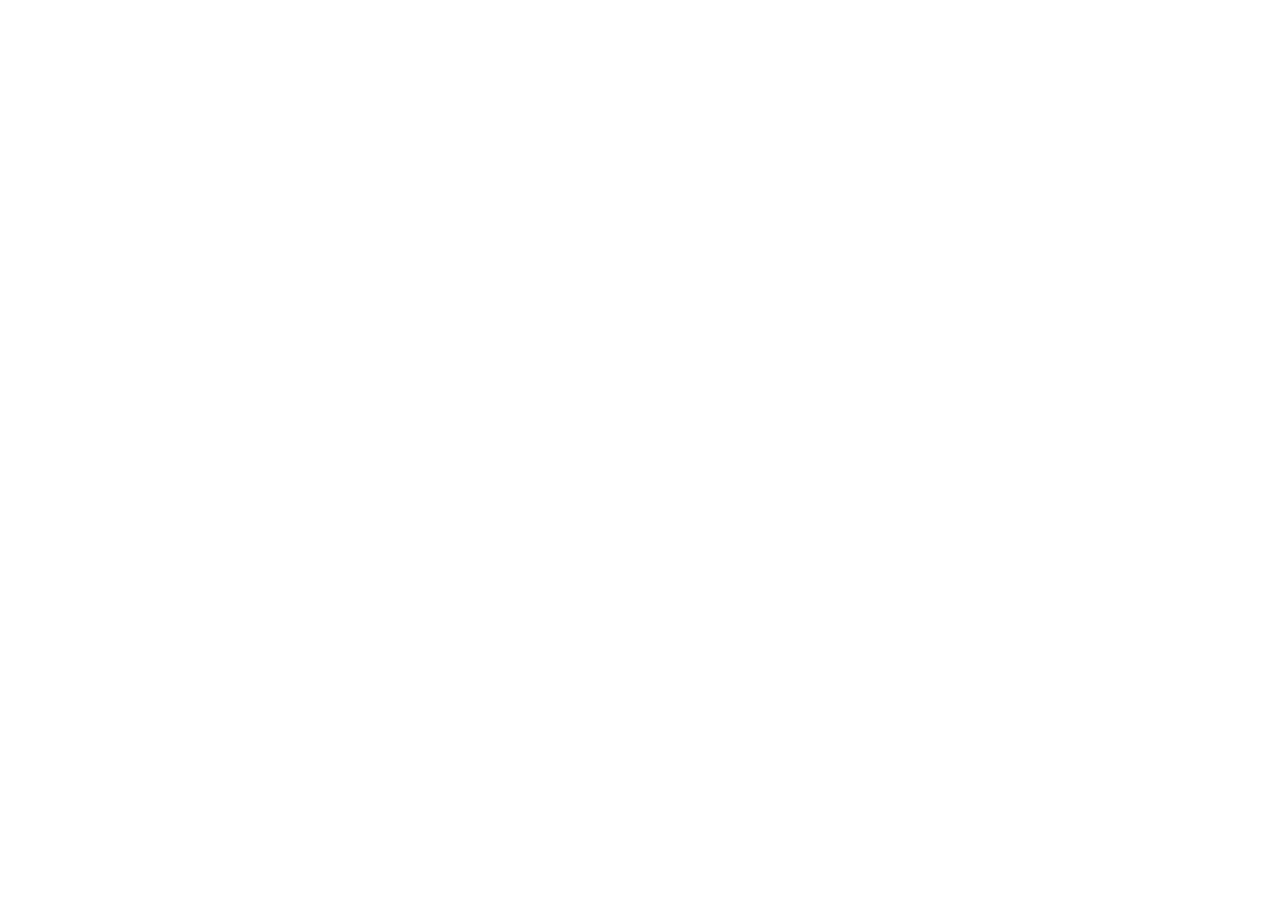
==== history.html @ 9ccfdbb6 "Moved files to root for Github Pages" ====
<!DOCTYPE html>
<html lang="en">
<head>
    <meta charset="UTF-8">
    <meta name="viewport" content="width=device-width, initial-scale=1.0">
    <title>Document</title>
</head>
<body>
    
</body>
</html>
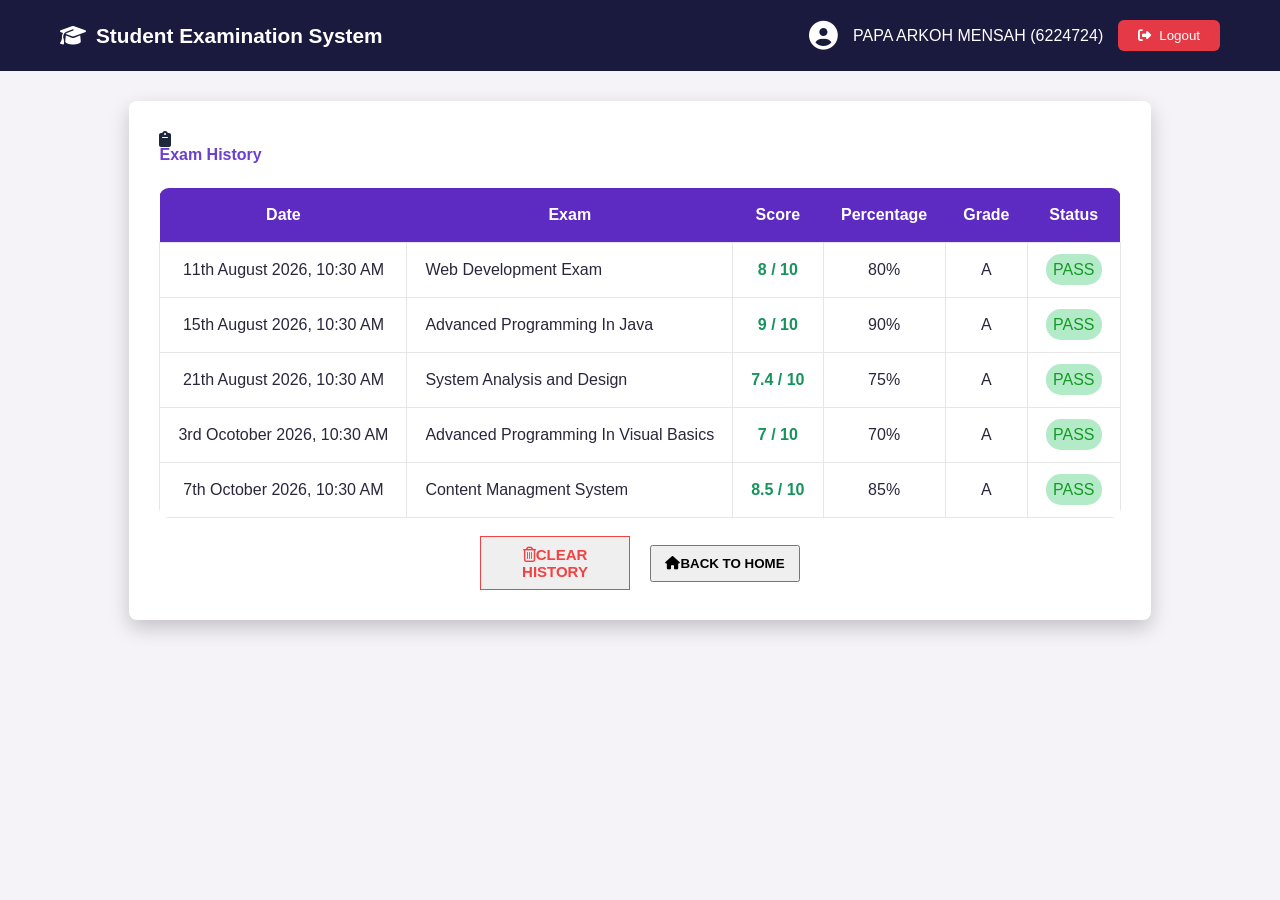
==== commit 162d2375: "Updated my examination system history page" ====
--- a/history.html
+++ b/history.html
@@ -4,8 +4,92 @@
     <meta charset="UTF-8">
     <meta name="viewport" content="width=device-width, initial-scale=1.0">
     <title>Document</title>
+    <link rel="stylesheet" href="css/style.css">
+    <link rel="stylesheet"
+    href="https://cdnjs.cloudflare.com/ajax/libs/font-awesome/6.5.1/css/all.min.css">
 </head>
 <body>
-    
+      <nav class="navbar">
+        <div class="logo">
+            <li class="fa-solid fa-graduation-cap"></li>
+            <span>Student Examination System</span>  
+        </div>
+        <div class="student-info">
+            <i class="fas fa-user-circle" style="font-size: 1.8rem;"></i>
+            <div id="student-name">PAPA ARKOH MENSAH (6224724)</div>
+            <button class="logout-btn" onclick="logout()">
+                <i class="fas fa-sign-out-alt"></i> Logout
+            </button>
+        </div>
+    </nav>
+    <div class="exam-history-container">
+       <li class="fa-solid fa-clipboard"><p>Exam History</p></li> 
+        <div class="table-container">
+           <table>
+            <thead>
+                <tr>
+                    <th>Date</th>
+                    <th>Exam</th>
+                    <th>Score</th>
+                    <th>Percentage</th>
+                    <th>Grade</th>
+                    <th>Status</th>
+                </tr>
+            </thead>
+
+            <tbody>
+                <tr>
+                    <td>11th August 2026, 10:30 AM</td>
+                    <td>Web Development Exam</td>
+                    <td class="score">8 / 10</td>
+                    <td>80%</td>
+                    <td>A</td>
+                    <td><span class="pass">PASS</span></td>
+                </tr>
+
+                 <tr>
+                    <td>15th August 2026, 10:30 AM</td>
+                    <td>Advanced Programming In Java</td>
+                    <td class="score">9 / 10</td>
+                    <td>90%</td>
+                    <td>A</td>
+                    <td><span class="pass">PASS</span></td>
+                </tr>
+
+                 <tr>
+                    <td>21th August 2026, 10:30 AM</td>
+                    <td>System Analysis and Design</td>
+                    <td class="score">7.4 / 10</td>
+                    <td>75%</td>
+                    <td>A</td>
+                    <td><span class="pass">PASS</span></td>
+                </tr>
+
+                 <tr>
+                    <td>3rd Ocotober 2026, 10:30 AM</td>
+                    <td>Advanced Programming In Visual Basics</td>
+                    <td class="score">7 / 10</td>
+                    <td>70%</td>
+                    <td>A</td>
+                    <td><span class="pass">PASS</span></td>
+                </tr>
+
+                 <tr>
+                    <td>7th October 2026, 10:30 AM</td>
+                    <td>Content Managment System</td>
+                    <td class="score">8.5 / 10</td>
+                    <td>85%</td>
+                    <td>A</td>
+                    <td><span class="pass">PASS</span></td>
+                </tr>
+            </tbody>
+           </table>
+        </div><br>
+        <div class="button-div">
+        <button class="clear-button"><li class="fa-regular fa-trash-can"></li>CLEAR HISTORY</button>
+         <button class="back-button"><li class="fa-solid fa-house"></li>BACK TO HOME</button>
+        </div>
+    </div>
+    <script src="js/history.js"></script>
 </body>
 </html>
--- a/css/style.css
+++ b/css/style.css
@@ -0,0 +1,825 @@
+/* ===== RESET & BASE STYLES ===== */
+* {
+    margin: 0;
+    padding: 0;
+    box-sizing: border-box;
+    font-family: 'Segoe UI', Tahoma, Geneva, Verdana, sans-serif;
+}
+:root {
+    --primary: #6c3fd1;         /* Purple */
+    --primary-dark: #5a32b8;
+    --red: #e63946;
+    --dark-blue: #1a1a3e;       /* Navbar/Footer */
+    --bg-light: #f5f3f7;        /* Page background */
+    --text-dark: #1a1a3e;
+    --text-gray: #666;
+    --border: #e0e0e0;
+    --white: #ffffff;
+}
+body {
+    background-color: var(--bg-light);
+    color: var(--text-dark);
+    min-height: 100vh;
+    display: flex;
+    flex-direction: column;
+}
+
+html, body {
+    width: 100%;
+    overflow-x: hidden;
+}
+
+/* ===== NAVBAR ===== */
+.navbar {
+    background-color: var(--dark-blue);
+    color: var(--white);
+    padding: 20px 60px;
+    display: flex;
+    justify-content: space-between;
+    align-items: center;
+}
+.logo {
+    display: flex;
+    align-items: center;
+    gap: 12px;
+    font-size: 1.2rem;
+    font-weight: 600;
+}
+.cap{
+    width: 50px;
+    border-radius: 50%;
+    margin-left: -40px;
+}
+
+.nav-links {
+    display: flex;
+    gap: 40px;
+}
+
+.nav-links a {
+    color: var(--white);
+    text-decoration: none;
+    font-size: 0.95rem;
+    padding-bottom: 5px;
+    transition: color 0.3s;
+}
+
+.nav-links a:hover {
+    color: var(--primary);
+}
+.nav-links a.active {
+    border-bottom: 2px solid var(--primary);
+}
+
+.container{
+    flex: 1;
+    display: grid;
+    grid-template-columns: 1fr 1fr;
+    gap: 40px;
+    padding: 50px 60px;
+    max-width: 1400px;
+    width: 100%;
+}
+
+@media (max-width: 900px) {
+    .container {
+        grid-template-columns: 1fr;
+        padding: 30px 20px;
+        gap: 30px;
+    }
+}
+
+@media (max-width: 480px) {
+    .navbar {
+        padding: 16px 20px;
+        flex-wrap: wrap;
+        gap: 10px;
+    }
+
+    .nav-links {
+        gap: 20px;
+        flex-wrap: wrap;
+    }
+
+    .container {
+        padding: 20px 14px;
+    }
+
+    .registration-card {
+        padding: 25px;
+    }
+
+    .welcome-section h1 {
+        font-size: 1.8rem;
+    }
+}
+.welcome-section h1{
+    font-size: 2.5rem;
+    margin-bottom: 15px;
+    color:var(--text-dark);
+}
+.highlight {
+    color: var(--primary);
+}
+
+.welcome-section > p {
+    font-size: 1.1rem;
+    font-weight: 600;
+    color: var(--text-dark);
+    margin-bottom: 30px;
+}
+
+.illustration {
+    max-width: 100%;
+    height: auto;
+    margin-bottom: 30px;
+    transition: transform 0.3s;
+    border-radius: 12px;
+}
+.illustration:hover {
+    transform: scale(1.05);
+    box-shadow: 0 2px 10px rgba(0, 0, 0, 0.05);
+    
+}
+.instructions-box{
+   background-color: var(--white);
+    padding: 25px 30px;
+    border-radius: 12px;
+    box-shadow: 0 2px 10px rgba(0, 0, 0, 0.05);
+    border: 1px solid var(--border);
+}
+.instructions-box h3{
+    font-size: 1.3rem;
+    margin-bottom: 15px;
+    color: var(--text-dark);
+}
+
+.instructions-box ul {
+    list-style: none;
+}
+
+.instructions-box li {
+    display: flex;
+    align-items: center;
+    gap: 12px;
+    padding: 8px 0;
+    color: var(--text-dark);
+    font-size: 0.95rem;
+}
+
+.instructions-box li i {
+    color: var(--primary);
+    width: 18px;
+}
+.registration-card {
+    background-color: var(--white);
+    padding: 40px;
+    border-radius: 12px;
+    box-shadow: 0 4px 20px rgba(0, 0, 0, 0.08);
+    height: fit-content;
+}
+.registration-card h2 {
+    font-size: 1.8rem;
+    margin-bottom: 20px;
+    color: var(--text-dark);
+}
+.registration-card form {
+    display: flex;
+    flex-direction: column;
+    gap: 20px;
+}
+.registration-card label{
+    font-size: 15px;
+    color: var(--text-dark);
+}
+.registration-card input[type="text"],
+.registration-card input[type="email"],
+.registration-card input[type="password"] {
+    padding: 12px;
+    border: 1px solid var(--border);
+    border-radius: 8px;
+    font-size: 0.95rem;
+    transition: border-color 0.3s;
+}
+.registration-card input[type="text"]:focus,
+.registration-card input[type="email"]:focus,
+.registration-card input[type="password"]:focus {
+    border-color: var(--primary);
+    outline: none;
+}
+.registration-card select{
+    padding: 12px;
+    border: 1px solid var(--border);
+    border-radius: 8px;
+    font-size: 0.95rem;
+    transition: border-color 0.3s;
+}
+.registration-card select:focus{
+    border-color: var(--primary);
+    outline: none;
+}
+.registration-card button{
+    width: 100%;
+    padding: 12px;
+    margin-top: 10px;
+    border:none;
+    border-radius: 8px;
+    background-color: var(--primary);
+    color: var(--white);
+    font-size: 1rem;
+    cursor: pointer;
+    transition: background-color 0.3s, transform 0.3s;
+}
+.registration-card button:hover{
+    background-color: var(--primary-dark);
+    transform: scale(1.02);
+}
+
+.logo {
+            display: flex;
+            align-items: center;
+            gap: 10px;
+            font-size: 1.3rem;
+            font-weight: 600;
+}
+
+.logo i {
+       background: var(--primary);
+       padding: 8px;
+       border-radius: 6px;
+}
+.student-info {
+   display: flex;
+   align-items: center;
+   gap: 15px;
+}
+ .logout-btn {
+    background: #e63946;
+    color: white;
+    border: none;
+    padding: 8px 20px;
+    border-radius: 6px;
+    cursor: pointer;
+    display: flex;
+    align-items: center;
+    gap: 8px;
+    font-weight: 500;
+ }
+ .info-bar {
+            background: white;
+            padding: 18px 40px;
+            display: flex;
+            justify-content: space-between;
+            align-items: center;
+            box-shadow: 0 2px 8px rgba(0,0,0,0.05);
+            margin-bottom: 20px;
+        }
+ .info-item {
+            display: flex;
+            align-items: center;
+            gap: 12px;
+        }
+.info-item i {
+    font-size: 1.4rem;
+    color: var(--primary);
+}
+.timer {
+            font-size: 1.6rem;
+            font-weight: bold;
+            color: var(--red);
+        }
+
+        /* Main Content */
+.main-content {
+            display: grid;
+            grid-template-columns: 280px 1fr;
+            gap: 25px;
+            padding: 0 40px;
+            max-width: 1400px;
+            margin: 0 auto;
+            flex: 1;
+            align-items: start;
+            margin-bottom: 24px;
+        }
+
+        /* Question Navigation */
+.navigation {
+            background: white;
+            padding: 25px;
+            border-radius: 12px;
+            box-shadow: 0 4px 15px rgba(0,0,0,0.08);
+            height: fit-content;
+            overflow: hidden;
+        }
+
+.nav-title {
+            color: var(--primary);
+            font-size: 1.2rem;
+            margin-bottom: 20px;
+        }
+
+.question-grid {
+            display: grid;
+            grid-template-columns: repeat(5, minmax(0, 1fr));
+            gap: 10px;
+            margin-bottom: 25px;
+            justify-items: center;
+        }
+.q-btn {
+            width: 100%;
+            max-width: 45px;
+            aspect-ratio: 1 / 1;
+            border: 2px solid #ddd;
+            border-radius: 8px;
+            display: flex;
+            align-items: center;
+            justify-content: center;
+            font-weight: 600;
+            line-height: 1;
+            cursor: pointer;
+            transition: all 0.3s;
+        }
+.q-btn.current {
+            background: var(--primary);
+            color: white;
+            border-color: var(--primary);
+        }
+.q-btn.answered {
+            background: #22c55e;
+            color: white;
+            border-color: #22c55e;
+        }
+
+.legend {
+            display: flex;
+            flex-direction: column;
+            gap: 12px;
+        }
+ .legend-item {
+            display: flex;
+            align-items: center;
+            gap: 10px;
+            font-size: 0.95rem;
+        }
+
+.legend-dot {
+            width: 18px;
+            height: 18px;
+            border-radius: 50%;
+        }
+/* Question Area */
+.question-area {
+            background: white;
+            padding: 24px;
+            border-radius: 12px;
+            box-shadow: 0 4px 15px rgba(0,0,0,0.08);
+        }
+
+.question-header {
+            margin-bottom: 25px;
+        }
+.question-text {
+            font-size: 1.25rem;
+            line-height: 1.5;
+            margin-bottom: 30px;
+        }
+
+.options {
+            display: flex;
+            flex-direction: column;
+            gap: 15px;
+        }
+.option {
+            padding: 16px 20px;
+            border: 2px solid #e0e0e0;
+            border-radius: 8px;
+            cursor: pointer;
+            transition: all 0.3s;
+            display: flex;
+            align-items: center;
+            gap: 12px;
+        }
+
+.option:hover {
+            border-color: var(--primary);
+            background: #f8f5ff;
+}
+.option.selected {
+            border-color: var(--primary);
+            background: #f0e8ff;
+        }
+
+        /* Bottom Buttons */
+        .action-buttons {
+            display: flex;
+            justify-content: space-between;
+            padding: 18px 0 0;
+            margin-top: 20px;
+        }
+
+        .btn {
+            padding: 12px 28px;
+            border-radius: 8px;
+            font-weight: 600;
+            cursor: pointer;
+            display: flex;
+            align-items: center;
+            gap: 8px;
+            transition: all 0.3s;
+        }
+
+        .btn-prev {
+            border: 2px solid var(--primary);
+            color: var(--primary);
+            background: white;
+        }
+
+        .btn-next {
+            background: var(--primary);
+            color: white;
+            border: none;
+        }
+
+        .btn-submit {
+            background: var(--red);
+            color: white;
+            border: none;
+        }
+
+        .btn:hover {
+            transform: translateY(-2px);
+        }
+
+.footer {
+    background-color: var(--dark-blue);
+    color: var(--white);
+    padding: 20px 60px;
+    text-align: center;
+    margin-top: auto;
+    width: 100%;
+}
+
+@media (max-width: 992px) {
+    .navbar {
+        padding: 16px 20px;
+        gap: 12px;
+    }
+
+    .info-bar {
+        padding: 16px 20px;
+        flex-wrap: wrap;
+        gap: 14px;
+    }
+
+    .main-content {
+        grid-template-columns: 1fr;
+        padding: 0 20px;
+    }
+
+    .action-buttons {
+        padding: 20px 0 0;
+        flex-wrap: wrap;
+        gap: 10px;
+    }
+
+    .btn {
+        flex: 1 1 180px;
+        justify-content: center;
+    }
+}
+
+@media (max-width: 600px) {
+    .navbar,
+    .info-bar,
+    .main-content {
+        padding-left: 14px;
+        padding-right: 14px;
+    }
+
+    .student-info {
+        width: 100%;
+        justify-content: space-between;
+        flex-wrap: wrap;
+    }
+
+    .footer {
+        padding: 16px 14px;
+    }
+}
+
+ :root {
+      --header-bg: #0f172a;
+      --primary: #7c3aed;
+      --primary-hover: #6d28d9;
+      --green: #16a34a;
+      --green-light: #dcfce7;
+      --blue-light: #dbeafe;
+      --purple-light: #ede9fe;
+      --red: #ef4444;
+      --text-dark: #1e293b;
+      --text-muted: #64748b;
+      --border: #e2e8f0;
+      --card-shadow: 0 10px 25px -5px rgb(0 0 0 / 0.08), 0 8px 10px -6px rgb(0 0 0 / 0.04);
+    }
+     /* Main content */
+        .result-layout {
+            display: flex;
+            flex-direction: column;
+      max-width: 1100px;
+      margin: 2.5rem auto;
+      padding: 0 1.5rem;
+    }
+    .result-card {
+      background: white;
+      border-radius: 20px;
+      box-shadow: var(--card-shadow);
+      padding: 2.5rem 2rem;
+      display: flex;
+      align-items: center;
+      gap: 2rem;
+    }
+    /* Left visual */
+    .visual {
+      flex: 0 0 280px;
+      text-align: center;
+      flex-direction: column;
+      display: flex;
+    }
+     .progress-ring {
+      width: 200px;
+      height: 200px;
+      margin: 0 auto 1.2rem;
+      position: relative;
+    }
+
+    .progress-ring svg {
+      transform: rotate(-90deg);
+      width: 100%;
+      height: 100%;
+    }
+
+    .progress-ring circle {
+      fill: none;
+      stroke-width: 3.2;
+    }
+
+    .progress-ring .bg {
+      stroke: var(--blue-light);
+    }
+
+    .progress-ring .progress {
+      stroke: green;
+      stroke-dasharray: 100;
+      stroke-dashoffset: 20;
+      transition: stroke-dashoffset 0.35s;
+    }
+ .percentage {
+      position: absolute;
+      top: 50%;
+      left: 50%;
+      transform: translate(-50%, -50%);
+      font-size: 2.8rem;
+      font-weight: 800;
+      color: #16a34a;
+    }
+  .your-result {
+      font-size: 1.2rem;
+      font-weight: 600;
+      color: var(--text-dark);
+    }
+    .pass-text{
+        color: var(--green);
+        font-weight: 600;
+        font-size: 3.1rem;
+        display: flex;
+        align-items: center;
+        justify-content: center;
+        gap: 10px;
+        margin-bottom: 0.4rem;
+    }
+    .congrats{
+        color: #7c3aed;
+        font-weight: 600;
+        font-size: 1.3rem;
+    }
+        /* Divider */
+    .divider {
+      width: 1px;
+      align-self: stretch;
+      background: var(--border);
+    }
+
+    /* Middle Section */
+    .summary {
+      flex: 1;
+      padding: 0 2rem;
+      width: 400px;
+    }
+     .summary h3 {
+      color: var(--primary);
+      font-size: 1.15rem;
+      margin-bottom: 1.6rem;
+      font-weight: 700;
+      border-bottom: 1px solid var(--border);
+    }
+    .row{
+        display: flex;
+        justify-content: space-between;
+        padding: 11px 0;
+        border-bottom: 1px solid var(--border);
+    }
+    .row .label { color: var(--text-muted); }
+    .row .value { font-weight: 600; }
+
+    .correct { color: #16a34a; font-weight: 700; }
+    .wrong { color: var(--red); font-weight: 700; }
+
+    .meta {
+      margin-top: 1.8rem;
+      font-size: 0.85rem;
+      color: var(--text-muted);
+    }
+     /* Right stats */
+    .stats {
+      flex: 0 0 160px;
+      display: flex;
+      flex-direction: column;
+      gap: 1rem;
+    }
+
+    .stat {
+      border-radius: 14px;
+      padding: 1.1rem 1rem;
+      text-align: center;
+    }
+
+    .stat .lbl {
+      display: block;
+      font-size: 0.8rem;
+      font-weight: 500;
+      margin-bottom: 4px;
+      opacity: 0.85;
+    }
+
+    .stat .num {
+      font-size: 1.7rem;
+      font-weight: 800;
+    }
+
+    .stat.score { background: var(--green-light); color: #15803d; }
+    .stat.percent { background: var(--blue-light); color: #1d4ed8; }
+    .stat.grade { background: var(--purple-light); color: #6d28d9; }
+
+    /* Buttons */
+        .result-layout .actions {
+      display: flex;
+      justify-content: center;
+      gap: 1.2rem;
+            margin-top: 2rem;
+    }
+
+        .result-layout .btn {
+      display: inline-flex;
+      align-items: center;
+      gap: 10px;
+      padding: 13px 28px;
+      border-radius: 10px;
+      font-weight: 600;
+      font-size: 0.95rem;
+      text-decoration: none;
+      cursor: pointer;
+      transition: all 0.2s;
+    }
+
+    .result-layout .btn-retake {
+      background: var(--primary);
+      color: white;
+      border: none;
+    }
+
+    .result-layout 
+    .btn-retake:hover { background: var(--primary-hover); transform: translateY(-1px); }
+
+    .result-layout 
+    .btn-home {
+      background: white;
+      color: var(--text-dark);
+      border: 1.5px solid var(--border);
+    }
+
+        .result-layout .btn-home:hover { background: #f8fafc; }
+
+    /* Responsive */
+    @media (max-width: 900px) {
+      .result-card { flex-direction: column; text-align: center; }
+      .divider { width: 80%; height: 1px; }
+      .stats { flex-direction: row; width: 100%; }
+      .stat { flex: 1; }
+      .summary { width: 100%; }
+    }
+
+    /* Exam History CSS */
+    .exam-history-container {
+        margin: 30px auto;
+        padding: 30px;
+        background-color: #fff;
+        box-shadow: 0 8px 20px rgba(0, 0, 0, 0.2);
+        border-radius: 8px;
+        max-width: 1100px;
+    }
+    .exam-history-container p {
+        color: #6c3fd1;
+        font-weight: bold;
+        margin-bottom: 25px;
+    }
+
+    /* TABLE */
+    table {
+        width: 100%;
+        border-collapse: collapse;
+        border-radius: 10px;
+        overflow: hidden;
+    }
+    th{
+        background: #5d2bc2;
+        color: white;
+        padding: 18px;
+        text-align: center;
+    }
+    td{
+        padding: 18px;
+        text-align: center;
+        border: 1px solid #e6e6e6;
+        color: #29273b;
+    }
+
+    /*Make exam title left align */
+
+    td:nth-child(2){
+        text-align: left;
+    }
+    /*SCORE */
+    .score{
+        color: #15945b;
+        font-weight: bold;
+    }
+
+    /*STATUS*/
+    .pass
+    .warning
+    .fail {
+        padding: 8px 15px;
+        border-radius: 20px;
+        font-weight: bold;
+        font-size: 14px;
+    }
+    .pass{
+        background: #b3ebc9;
+        color: #159a23;
+        padding: 7px;
+        border-radius: 15px;
+    }
+    .warning {
+        background: #fff0db;
+        color: #e63946;
+    }
+    
+    /* Nice Hover */
+    tbody tr {
+        transition: 0.2s ease;
+    }
+    tbody tr:hover {
+        background: #f6f1ff;
+        cursor: pointer;
+    }
+    .button-div{
+        justify-content: center;
+        align-items: center;
+        display: flex
+    }
+    .clear-button{
+        font-weight: bold;
+        padding: 9px;
+        width: 150px;
+        border: 1px solid rgba(241, 24, 24, 0.8);
+        color:  rgba(241, 24, 24, 0.8);
+        font-size: 15px;
+        margin-right: 10px;
+        transition: 0.3s ease;
+        cursor: pointer;
+    }
+    .clear-button:hover {
+        transform: translateY(-4px);
+        box-shadow: 0px 5px 5px 5px rgba(148, 141, 141, 0.2)
+    }
+    .back-button {
+        font-weight: bold;
+        padding: 9px;width: 150px;
+        margin-left: 10px;
+        transition: 0.3s ease;
+        cursor: pointer;
+    }
+    .back-button:hover{
+        transform: translateY(-4px);
+        box-shadow: 0px 5px 5px 5px rgba(148, 141, 141, 0.2);
+    }
